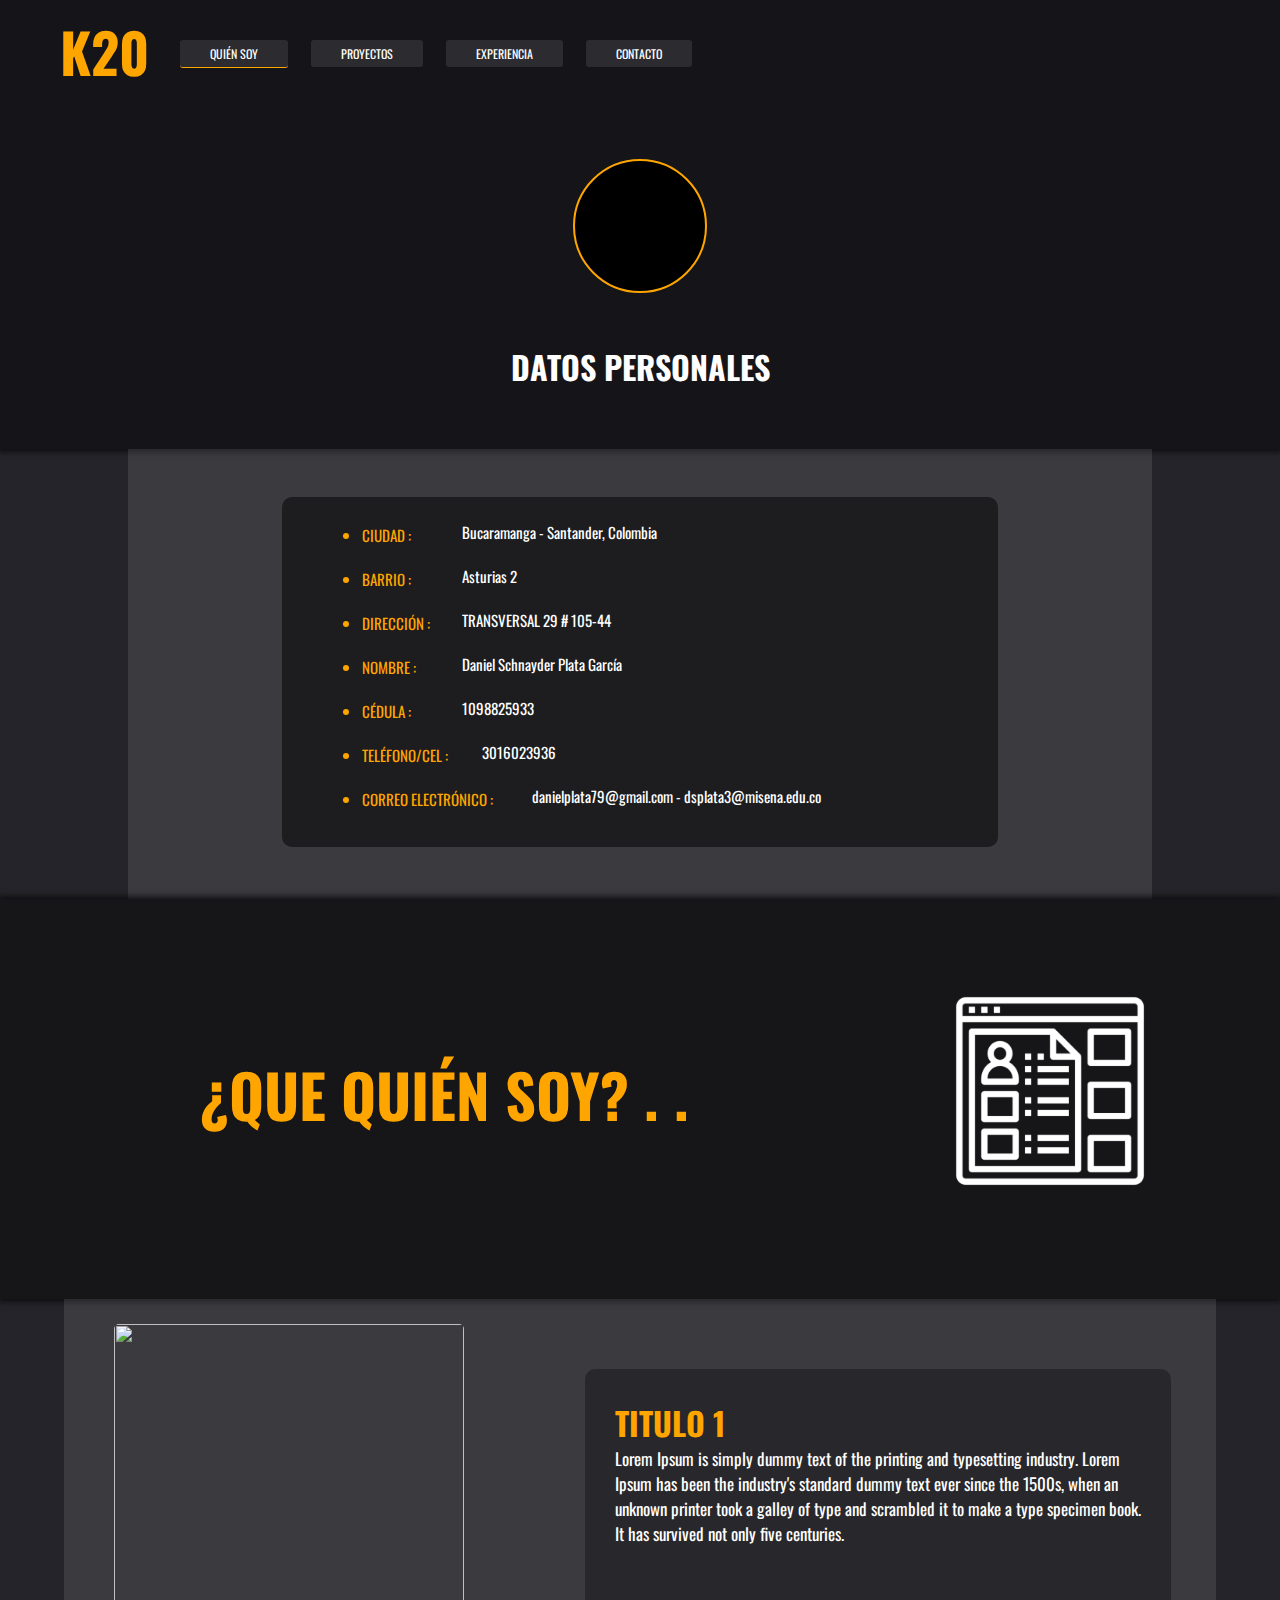
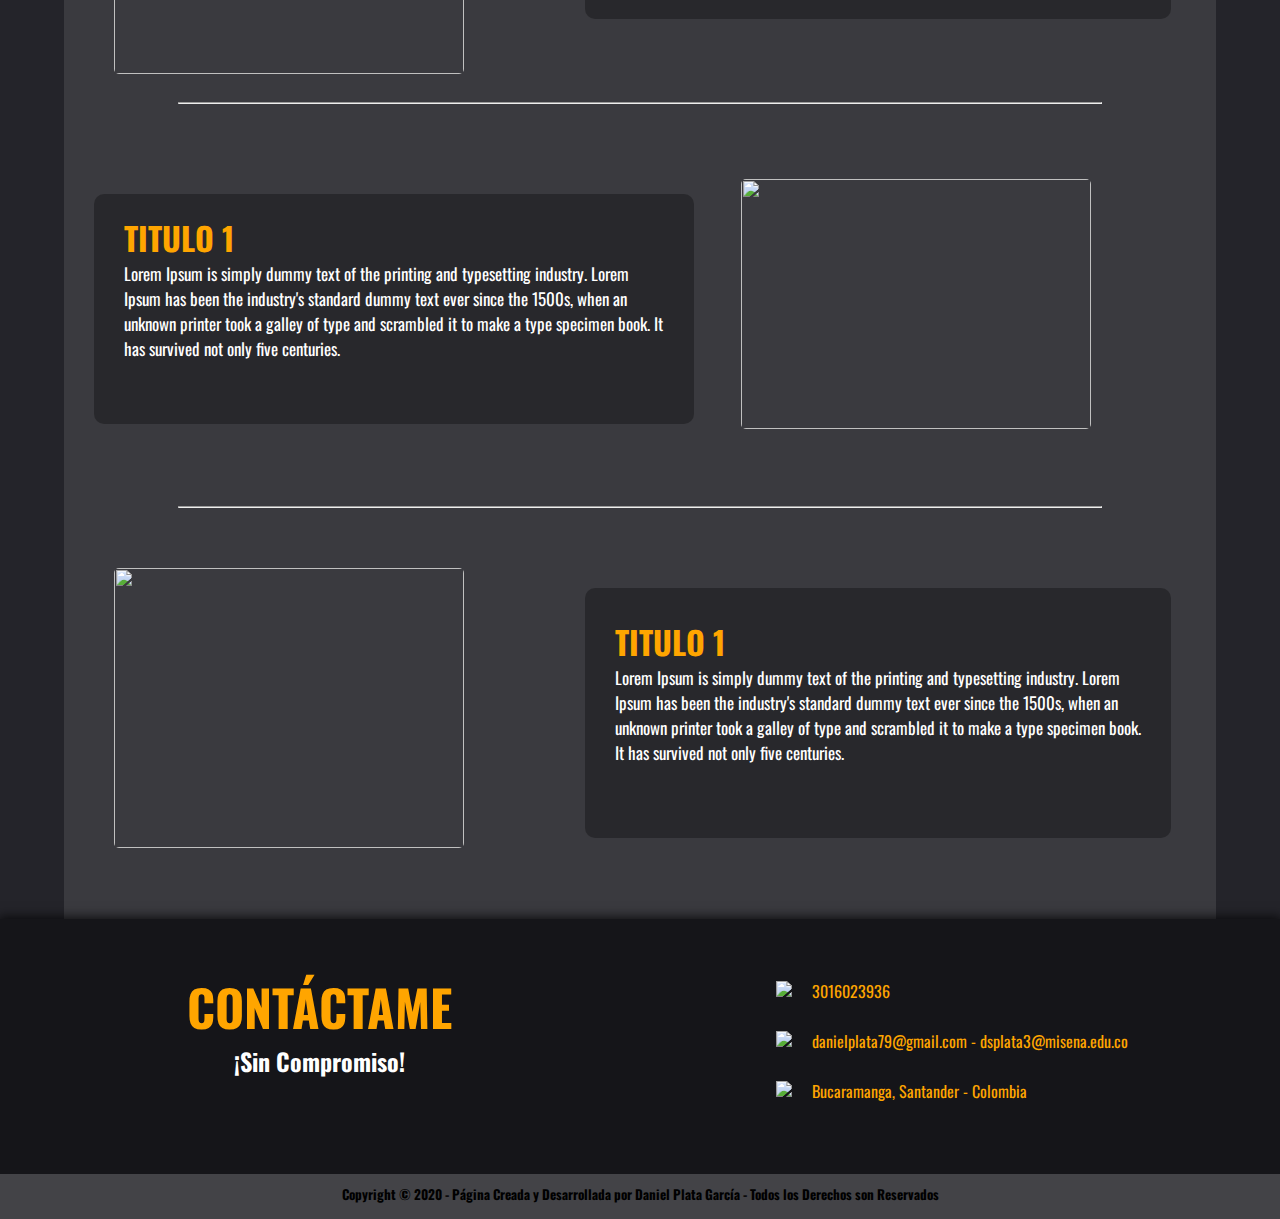
==== pages/about-me.html @ cea0797d "Update 1.3.2" ====
<!DOCTYPE html>
<html>
<head>
	<title>Acerca de mí - K20</title>
	<!-- FONTS -->
	<link href="https://fonts.googleapis.com/css?family=Oswald|Raleway&display=swap" rel="stylesheet">
	<link rel="stylesheet" type="text/css" href="about-me.css">
	<!-- FAV ICON -->
	<link rel="apple-touch-icon" sizes="57x57" href="../fav/apple-icon-57x57.png">
	<link rel="apple-touch-icon" sizes="60x60" href="../fav/apple-icon-60x60.png">
	<link rel="apple-touch-icon" sizes="72x72" href="../fav/apple-icon-72x72.png">
	<link rel="apple-touch-icon" sizes="76x76" href="../fav/apple-icon-76x76.png">
	<link rel="apple-touch-icon" sizes="114x114" href="../fav/apple-icon-114x114.png">
	<link rel="apple-touch-icon" sizes="120x120" href="../fav/apple-icon-120x120.png">
	<link rel="apple-touch-icon" sizes="144x144" href="../fav/apple-icon-144x144.png">
	<link rel="apple-touch-icon" sizes="152x152" href="../fav/apple-icon-152x152.png">
	<link rel="apple-touch-icon" sizes="180x180" href="../fav/apple-icon-180x180.png">
	<link rel="icon" type="image/png" sizes="192x192"  href="../fav/android-icon-192x192.png">
	<link rel="icon" type="image/png" sizes="32x32" href="../fav/favicon-32x32.png">
	<link rel="icon" type="image/png" sizes="96x96" href="../fav/favicon-96x96.png">
	<link rel="icon" type="image/png" sizes="16x16" href="../fav/favicon-16x16.png">
	<link rel="manifest" href="../fav/manifest.json">
	<meta name="msapplication-TileColor" content="#ffffff">
	<meta name="msapplication-TileImage" content="/ms-icon-144x144.png">
	<meta name="theme-color" content="#ffffff">
	<meta name="viewport" content="width=device-width, initial-scale=1.0">
</head>
<body>
		<div id="nav">
			<h1>K20</h1>
			<div id="navLinks">
				<ul>
					<li id="li"><a href="about-me.html">QUIÉN SOY</a></li>
					<li><a href="../index.html">PROYECTOS</a></li>
					<li><a href="experience.html">EXPERIENCIA</a></li>
					<li class="li-contact"><a href="#footer-pc-1">CONTACTO</a></li>
				</ul>
			</div>
		</div>

		<h1 id="title-mobile">K20</h1>

		<nav role="navigation">
	  	
	  	<div id="menuToggle">
		    
		    <input type="checkbox" />
		    
		   
		    <span></span>
		    <span></span>
		    <span></span>
		    
		    <ul id="menu">
		      <a href="pages/about-me.html"><li>QUIÉN SOY</li></a>
		      <hr>
		      <a href="#myProyects"><li>PROYECTOS</li></a>
		      <hr>
		      <a href="pages/experience.html"><li>EXPERIENCIA</li></a>
		      <hr>
		      <a href="#footer-pc-1"><li>CONTACTO</li></a>
		    </ul>
	  </div>
	</nav>


		<!------------------------ CONTENT 1 -------------------------->

		<div id="main-1">
			<div class="main-11">
				
			</div>

			<h1>DATOS PERSONALES</h1>
		</div>

		<!------------------------ CONTENT 2 -------------------------->

		<div id="datos-banner">
			<div id="datos-card">
				<ul>
					<li>CIUDAD : <p>Bucaramanga - Santander, Colombia</p></li>
					<li>BARRIO : <p>Asturias 2</p></li>
					<li>DIRECCIÓN : <p>TRANSVERSAL 29 # 105-44</p></li>
					<li>NOMBRE : <p>Daniel Schnayder Plata García</p></li>
					<li>CÉDULA : <p>1098825933</p></li>
					<li id="li-1">TELÉFONO/CEL : <p>3016023936</p></li>
					<li id="li-2">CORREO ELECTRÓNICO : <p>danielplata79@gmail.com - dsplata3@misena.edu.co</p></li>
				</ul>
			</div>	
		</div>

		<div id="container-banner">
			<h1>¿QUE QUIÉN SOY? . .</h1>
			<img src="../images/icons/about.png">
		</div>

		<div id="container-1">

			<div id="main-2">
				<div class="main-22">
					<div class="main-22-1">
						<img src="../images/concept10.jpg">
					</div>	
					
					<div class="main-22-2">
						<div class="main-22-21">
							<h1>TITULO 1</h1>
							<p>Lorem Ipsum is simply dummy text of the printing and typesetting industry. Lorem Ipsum has been the industry's standard dummy text ever since the 1500s, when an unknown printer took a galley of type and scrambled it to make a type specimen book. It has survived not only five centuries.</p>
						</div>
					</div>
				</div>

				<hr id="hr-main">

				<div class="main-22" id="main-32">
					<div id="main-22-12">
						<div class="main-22-22">
							<h1>TITULO 1</h1>
							<p>Lorem Ipsum is simply dummy text of the printing and typesetting industry. Lorem Ipsum has been the industry's standard dummy text ever since the 1500s, when an unknown printer took a galley of type and scrambled it to make a type specimen book. It has survived not only five centuries.</p>
						</div>
					</div>

					<div class="main-22-1" id="main-22-11">
						<img src="../images/concept3.jpg">
					</div>	
				</div>

				<hr id="hr-main">

				<div class="main-22" id="main-33">
					<div class="main-22-1" id="main-22-3">
						<img src="../images/concept13.jpg">
					</div>	
					
					<div class="main-22-2">
						<div class="main-22-21" id="main-22-31">
							<h1>TITULO 1</h1>
							<p>Lorem Ipsum is simply dummy text of the printing and typesetting industry. Lorem Ipsum has been the industry's standard dummy text ever since the 1500s, when an unknown printer took a galley of type and scrambled it to make a type specimen book. It has survived not only five centuries.</p>
						</div>
					</div>
				</div>

			</div>
		</div>

		<!------------------------ FOOTER -------------------------->

		<footer>
		<div id="footer-pc-1">
			<div class="footer-11" id="footer-fix-1">
				<h1>CONTÁCTAME</h1>
				<h2>¡Sin Compromiso!</h2>
			</div>

			<hr id="hr-footer">

			<div class="footer-11" id="footer-fix-2">
				<div class="footer-contact">
					<img src="../images/icons/call.png">
					<p>3016023936</p>
				</div>

				<div class="footer-contact">
					<img src="../images/icons/addres.png">
					<p>danielplata79@gmail.com - dsplata3@misena.edu.co</p>
				</div>

				<div class="footer-contact">
					<img src="../images/icons/gps.png">
					<p>Bucaramanga, Santander - Colombia</p>
				</div>
			</div>
		</div>

		<div id="footer-pc-2">
			<h5>Copyright © 2020 - Página Creada y Desarrollada por Daniel Plata García - Todos los Derechos son Reservados</h5>
		</div>
	</footer>
</body>
</html>
---- pages/about-me.css ----
/*-----FONTS------*/
/*
font-family: 'Raleway', sans-serif;
font-family: 'Oswald', sans-serif;

background: -webkit-linear-gradient(110deg, #1a2639 40%, rgba(0, 0, 0, 0) 30%), -webkit-radial-gradient(farthest-corner at 0% 0%, #1a2639 70%, #1a2639 70%);
background: -o-linear-gradient(110deg, #1a2639 40%, rgba(0, 0, 0, 0) 30%), -o-radial-gradient(farthest-corner at 0% 0%, #7a00cc 70%, #1a2639 70%);
background: -moz-linear-gradient(110deg, #a60af3 40%, rgba(0, 0, 0, 0) 30%), -moz-radial-gradient(farthest-corner at 0% 0%, #7a00cc 70%, #1a2639 70%);
background: linear-gradient(110deg, #1a2639 40%, rgba(0, 0, 0, 0) 30%), radial-gradient(farthest-corner at 0% 0%, #3e4a61 70%, #1a2639 70%);

*/
* {
	margin: 0px;
	padding: 0px;
	font-family: 'Oswald', sans-serif;
}

body {
	background: #24242a;
}

/*----------------------------NAV BAR------------------------------*/

#nav {
	background: ;
	width: 100%;
	height: 15%;
	box-sizing: border-box;
	padding: 10px;
	display: flex;
	padding-top: 10px;
}

	#nav h1 {
		color: orange;
		float: left;
		width: 100px;
		height: 100%;
		background: ;
		margin-left: 50px;
		font-size: 55px;
		transition: 0.6s;
		cursor: pointer;
	}

		#nav h1:hover {
			color: white;
		}

	#navLinks {
		background: ;
		float: right;
		width: 900px;
		height: 100%;
		font-size: 12px;
		padding-top: 35px;
	}

	#nav li {
		display: inline-block;
	}

	#nav a {
		text-decoration-style: none;
		text-decoration: none;
		color: white;
		margin-left: 20px;
		transition: 0.6s;
		border: 0px solid orange;
		border-radius: 3px;
		padding: 5px;
		padding-left: 30px;
		padding-right: 30px;
		background: rgba(255, 255, 255, 0.1);
	}

		#nav a:hover {
			color: orange;
			background: rgba(0, 0, 0, 0.5);
		}

	#li a { 
		border-bottom: 1px solid orange;
	}

/* -----------------------------------   MAIN CONTENT 1 ------------------------------------*/

#main-1 {
	height: 450px;
	width: 100%;
	box-sizing: border-box;
	padding: 10px;
	background: rgba(0, 0, 0, 0.4);
	margin-top: -103px;
	-webkit-box-shadow: 0px 0px 7px 2px rgba(0,0,0,0.75);
	-moz-box-shadow: 0px 0px 7px 2px rgba(0,0,0,0.75);
	box-shadow: 0px 0px 7px 2px rgba(0,0,0,0.75);
}

	.main-11 {
		width: 130px;
		height: 130px;
		margin: auto;
		margin-top: 150px;
		background: url(../images/profile3.jpg);
		background-color: black;
		background-repeat: no-repeat;
		background-position: center;
		border: 2px solid orange;
		border-radius: 100px;
	}

#main-1 h1 {
	color: white;
	text-align: center;
	margin-top: 50px;
}

/* -----------------------------------   MAIN CONTENT 2 ------------------------------------*/	

/*DATOS*/

	#datos-banner {
		background: rgba(255, 255, 255, 0.1);
		width: 80%;
		height: 450px;
		margin: auto;
		box-sizing: border-box;
		padding-top: 48px;
	}

		#datos-card {
			background: rgba(0, 0, 0, 0.5);
			height: 350px;
			margin: auto;
			border-radius: 10px;
			box-sizing: border-box;
			padding: 30px;
			padding-top: 2px;
		}
			#datos-card li {
				color: orange;
				margin-top: 22px;
				margin-left: 50px;
				font-size: 17px;
			}

			#datos-card p {
				color: white;
				padding-left: 100px;
				margin-top: -25px;
			}

				#li-2 p {
					margin-left: 70px;
				}

				#li-1 p {
					margin-left: 20px;
				}

/*CONTAINER*/

#container-banner {
		background: #161619;
		width: 100%;
		height: 400px;
		box-sizing: border-box;
		padding-top: 130px;
		padding-left: 70px;
		display: flex;
		-webkit-box-shadow: 0px 0px 7px 2px rgba(0,0,0,0.75);
		-moz-box-shadow: 0px 0px 7px 2px rgba(0,0,0,0.75);
		box-shadow: 0px 0px 7px 2px rgba(0,0,0,0.75);
		}

			#container-banner h1 {
				color: orange;
				text-align: left;
				font-size: 60px;
				display: block;
				margin: auto;
				margin-top: 20px;
			}

			#container-banner img {
				display: block;
				height: 200px;
				margin: auto;
				margin-top: -38px;
			}

#container-1 {
	background: ;
	height: 1220px;
	width: 100%;
}

	/*MAIN-1*/

	#main-2 {
		background: rgba(255, 255, 255, 0.1);
		width: 80%;
		height: 1220px;
		margin: auto;
	}

	.main-22 {
		background: ;
		height: 33%;
		width: 100%;
		box-sizing: border-box;
		display: flex;
	}

		.main-22-1 {
			height: 100%;
			width: 40%;
			background: ;
		}
			.main-22-1 img {
				height: 350px;
				width: 350px;
				border-radius: 5px;
				margin: auto;
				display: block;
				margin-top: 25px;
			}

		.main-22-2 {
			height: 100%;
			width: 60%;
			background: ;
			box-sizing: border-box;
			padding: 20px;
		}
			.main-22-21 {
				background: rgba(0, 0, 0, 0.3);
				width: 100%;
				height: 60%;
				box-sizing: border-box;
				padding: 15px;
				margin-left: -30px;
				margin-top: 50px;
				border-radius: 10px;
			}

		.main-22 h1 {
			color: orange;
		}

		.main-22 p {
			font-size: 20px;
			color: white;
		}

		/*MAIN-2*/

		#main-22-11 {
			background: ;
			width: 40%;
		}
			#main-22-11 img {
				height: 250px;
				width: 350px;
				margin-top: 75px;
			}

		#main-22-12 {
			background: ;
			width: 60%;
			padding: 20px;
		}
			.main-22-22 {
				background: rgba(0, 0, 0, 0.3);
				width: 100%;
				height: 60%;
				box-sizing: border-box;
				padding: 15px;
				margin-top: 70px;
				margin-left: 20px;
				border-radius: 10px;
			}

		/*MAIN-3*/

		#main-22-3 img {
			height: 280px;
			margin-top: 60px;
		}

		#main-22-31 {
			margin-top: 70px;
		}

	#container-1 hr {
		width: 80%;
		margin: auto;
		color: rgba(0, 0, 0, 0.5);
	}

/* --------------------------------------- FOOTER ------------------------------------*/	


footer {
	background: rgba(0, 0, 0, 0.4);
	width: 100%;
	height: 300px;
	-webkit-box-shadow: 0px 0px 11px 2px rgba(0,0,0,0.75);
	-moz-box-shadow: 0px 0px 11px 2px rgba(0,0,0,0.75);
	box-shadow: 0px 0px 11px 2px rgba(0,0,0,0.75);
	
}

	#footer-pc-1 {
		background: ;
		width: 100%;
		height: 85%;
		display: flex;
	}

		.footer-11 {
			background: ;
			height: 100%;
			width: 50%;
			flex: 1;
			box-sizing: border-box;
			padding-top: 50px;
			text-align: center;
		}

			.footer-11 h1 {
				color: orange;
				font-size: 50px;
			}

			.footer-11 h2 {
				color: white;
				font-style: ;
			}

		.footer-11:nth-child(2) {
			background: ;
		}
			.footer-contact {
				background: ;
				width: 370px;
				height: 40px;
				display: flex;
				color: orange;
				padding-top: 10px;
				margin: auto;
			}
				.footer-contact img {
					margin-right: 20px;
					padding-top: 2px;
					height: 22px;
				}

	#footer-pc-2 {
		background: rgba(255, 255, 255, 0.2);
		width: 100%;
		height: 15%;
		text-align: center;
		box-sizing: border-box;
		padding: 10px;
	}

	#hr-footer {
		visibility: hidden;
	}

/*--------------------------------------------HIDDE NAV-MOBILE---------------------------------------*/

@media only screen and (min-width: 741px) {	
	#title-mobile {
		display: none;
	}	

	nav {
		display: none;
	}
}
/*-------------------------------MEDIA QUERY ONE PRE-4K--------------------------------*/

@media only screen and (max-width: 1920px) {

	#datos-card {
		width: 60%;
		background: ;
	}

	.main-22-21 {
		margin-left: -100px;
	}

	.main-22-22 {
		margin-left: 100px;
	}

}

@media only screen and (max-width: 1790px) {

	.main-22-21 {
		width: 90%;
		margin-left: -20px;
	}

	.main-22-22 {
		width: 90%;
		margin-right: 20px;
	}
}

@media only screen and (max-width: 1450px) {

	.main-22-21 {
		width: 90%;
		margin-left: -10px;
		padding: 30px;
	}
		.main-22-21 p {
			font-size: 17px;
		}

	.main-22-22 {
		width: 90%;
		margin-left: 70px;
		padding: 30px;
	}
		.main-22-22 p {
			font-size: 17px;
		}
}

@media only screen and (max-width: 1350px) {

	.main-22-22 {
		width: 90%;
		margin-left: 40px;
		padding: 30px;
		padding-top: 20px;
	}
		.main-22-22 p {
			font-size: 17px;
		}

		#main-22-11 img {
			margin-left: -10px;
		}
}

@media only screen and (max-width: 1280px) {

	#datos-card {
		width: 70%;
		background: ;
	}

		#datos-card li {
			font-size: 15px;
			margin-top: 25px;
		}

	#main-2 {
		width: 90%;
	}

	.main-22-21 {
		margin-left: 40px;
		height: 250px;
	}

	.main-22-1 img {
		margin-left: 50px;
	}

	.main-22-22 {
		height: 230px;
		margin-left: 10px;
	}	

		#main-22-11 img {
			margin-left: -30px;
		}	

	#main-22-31 {
		margin-top: 60px;
	}

}

@media only screen and (max-width: 1020px) {

	#datos-card {
		width: 85%;
		background: ;
	}

		#datos-card li {
			font-size: 15px;
			margin-top: 25px;
			margin-left: 20px;
		}

		#li-2 p {
					margin-left: 40px;
				}

	#container-banner {
		display: block;
		padding-left: 0px;
	}

		#container-banner h1 {
			margin-top: -100px;
			text-align: center;
		}

		#container-banner img {
			margin-top: 50px;
		}

}

/*TABLET MODE*/
@media only screen and (max-width: 996px) {

	/*#main-33 {
		display: none;
	}

	#main-32 {
		display: none;
	}*/

	#hr-main {
		display: none;
	}

	#container-1 {
		background: ;
		height: 1800px;
	}

	#main-2 {
		background: ;
		height: 100%;
	}

	.main-22 {
		display: block;
		background: ;
		height: 33%;
		padding-top: 10px;
	}

	.main-22-1 {
		height: 60%;
		width: 100%;
	}	

	.main-22-2 {
		height: 40%;
		width: 100%;
		background: ;
	}
		.main-22-2 p {
			font-size: 20px;
		}

		.main-22-22 p {
			font-size: 22px;
		}

		.main-22-1 img {
			margin-top: 0px;
			margin-bottom: 0px;
			margin: auto;
		}

	.main-22-21 {
		margin-top: 0px;
		height: 100%;
		padding-top: 10px;
	}

	#main-32 {
		display: block;
		margin: auto;
		padding: 20px;
		box-sizing: border-box;
		background: ;
	}

	#main-22-11 {
		margin: auto;
		margin-left: 0px;
		height: 50%;
		width: 100%;
	}
		#main-22-11 img {
			margin: auto;
			margin-top: -550px;
		}

	#main-22-12 {
		margin: auto;
		height: 50%;
		width: 100%;
		margin-top: 250px;
		background: ;
		margin-left: -20px;
	}
		.main-22-22 {
			margin: auto;
			margin-top: 30px;
		}

	.main-22-22 {
		width: 100%;
	}

	#main-22-31 {
		margin-top: 0px;
	}

	#main-22-3 img {
		margin-top: 0px;
		height: 300px;
		width: 400px;
	}

	.main-22-1 img {
		margin-top: 20px;
	}

}

@media only screen and (max-width: 796px) {

	.main-22-2 {
		height: 43%;
		margin-left: -10px;
	}

	.main-22-2 p {
			font-size: 19px;
		}

		.main-22-22 p {
			font-size: 20px;
		}

	#main-22-31 {
		margin-top: -30px;
	}
}

@media only screen and (max-width: 648px) {

	.main-22-2 {
		height: 43%;
	}

	.main-22-2 p {
			font-size: 17px;
		}

		.main-22-22 p {
			font-size: 20px;
		}

	#main-22-31 {
		margin-top: -30px;
	}
}

@media only screen and (max-width: 648px) {

	.main-22-2 {
		height: 43%;
	}

	.main-22-2 p {
			font-size: 17px;
		}

		.main-22-22 p {
			font-size: 18px;
		}

	#main-22-31 {
		margin-top: -30px;
	}
}

@media only screen and (max-width: 600px) {

	.main-22-2 {
		height: 43%;
	}

	.main-22-2 p {
			font-size: 16px;
		}

		.main-22-22 p {
			font-size: 17px;
		}

	#main-22-31 {
		margin-top: -30px;
	}
}

@media only screen and (max-width: 570px) {

	#container-banner h1 {
		font-size: 40px;
	}

	#container-banner img {
		height: 160px;
		margin-top: 80px;
	}

	.main-22-2 {
		height: 43%;
	}

	.main-22-2 p {
			font-size: 15px;
		}

		.main-22-22 p {
			font-size: 16px;
		}

	#main-22-31 {
		margin-top: -30px;
	}

	#footer-pc-2 h5 {
		font-size: 11px;
	}
}

@media only screen and (max-width: 418px) {

	#datos-card {
		padding-top: 10px;
	}

	#datos-card li {
		font-size: 14px;
	}

	.main-22-2 p {
			font-size: 14px;
		}

		.main-22-22 p {
			font-size: 15px;
		}

	#main-22-3 img {
		height: 300px;
		width: 90%;
	}

}	

/*-----------------------------------------------------------*/


@media only screen and (max-width: 390px) {

	#datos-card {
		padding-top: 10px;
	}

	#datos-card li {
		font-size: 13px;
	}

		#datos-card p {
			margin-left: -10px;
			padding-top: 4px;
		}

		#li-2 p {
			margin-left: 30px;
		}

	.main-22-2 p {
			font-size: 13px;
		}

		.main-22-22 p {
			font-size: 14px;
		}

	.main-22-2 {
		margin-left: -21px;
	}
}

@media only screen and (max-width: 380px) {

	#datos-card {
		padding-top: 15px;
	}

	#datos-card li {
		font-size: 13px;
	}

	#datos-card {
		height: 360px;
		margin-top: -10px;

	}

	#main-22-11 img {
		width: 95%;
	}

	.main-22-1 img {
		width: 90%;

	}

	.footer-contact {
		background: ;
		width: 100%;
	}

	.footer-contact p {
		font-size: 13px;
	}

}

@media only screen and (max-width: 370px) {

	#datos-card {
		padding-top: 3px;
		height: 390px;
	}

	#li-2 p {
		font-size: 12px;
	}

	#datos-card {
		padding-left: 15px;
	}

}

@media only screen and (max-width: 340px) {

	.main-22-22 p {
		font-size: 13px;
	}

	.main-22-21 p {
		font-size: 12px;
	}
}



@media only screen and (max-width: 500px) {

	#main-2 {
		width: 100%;
	}
}

@media only screen and (max-width: 470px) {

	#footer-pc-2 h5 {
		font-size: 9px;
	}
}


/*FOOTER TABLET*/
	
@media only screen and (max-width: 899px) {

footer {
	height: 600px;
}

#footer-pc-1 {
	display: block;
	background: ;
	height: 93%;
}

#footer-pc-2 {
	height: 7%;
}

.footer-11 {
	background: ;
	width: 100%;
}

.footer-contact {
	background: ;
	text-align: center;
	display: block;
	height: 60px;
}

	.footer-contact img {
		margin-bottom: 5px;
		margin-right: 0px;
	}

	#footer-fix-1 {
		height: 40%;
		background: ;
	}

	#footer-fix-2 {
		height: 60%;
		background: ;
	}

#hr-footer {
	visibility: visible;
	width: 50%;
	margin: auto;
}

}
}

@media only screen and (max-width: 796px) {

	#datos-banner {
		width: 90%;
	}

	#datos-card {
		background: ;
		width: 90%;
	}
		#datos-card li {
			margin-left: 35px;
		}
}

@media only screen and (max-width: 650px) {

	#datos-banner {
		width: 100%;
	}

	#datos-card {
		background: ;
		width: 90%;
	}

	#datos-card li {
		margin-left: 10px;
	}
}

/*-------------------------------MEDIA QUERY TWO 4K--------------------------------*/

@media only screen and (min-width: 1921px) {

	#datos-card {
		max-width: 40%;
		background: ;
	}

	.main-22-21 {
		margin-left: 0px;
		max-width: 80%;
	}

	.main-22-22 {
		margin-left: 200px;
		max-width: 80%;
	}
}


/*--------------------------------------------RESPONSIVE SIZE 1 (TABLET)---------------------------------------*/

@media only screen and (max-width: 899px) {

	#nav {
		background: ;
	}
		#nav h1 {
			background: ;
			margin: auto;
			margin-right: 0px;
		}

	#navLinks {
		height: 45px;
		width: 600px;
		margin: auto;
		margin-left: 0px;
	}
		#navLinks a {
			background: rgba(0, 0, 0, 0.5);
		}
			#navLinks a:hover {
				background: rgba(0, 0, 0, 0.8);
			}

/*--------------------------------------------RESPONSIVE SIZE 1 (TABLET 2)---------------------------------------*/

@media only screen and (max-width: 740px) {	

#nav {
	visibility: hidden;
}

nav {
	display: contents;
	width: 100%;
}

#menuToggle
{
	position: absolute;
	width: 50%;
	height: 40%;
	box-sizing: border-box;
  display: block;
  top: 27px;
  left: 50px;
  background: ;
  z-index: 0;
  -webkit-user-select: none
  user-select: none;
}

#menuToggle a
{
  text-decoration: none;
  color: orange;
  text-align: center;
  transition: color 0.3s ease;
}

#menuToggle a:hover
{
  color: white;
}


#menuToggle input
{
  width: 60px;
  height: 32px;
  position: absolute;
  top: 0px;
  margin-left: -12px;

  cursor: pointer;
  
  opacity: 0; /* hide this */
  z-index: 2; /* and place it over the hamburger */
  
  -webkit-touch-callout: none;
}

/*
 * Just a quick hamburger
 */
#menuToggle span
{
  display: block;
  width: 33px;
  height: 4px;
  margin-bottom: 5px;
  position: relative;
  
  background: orange;
  border-radius: 3px;
  
  z-index: 1;
  
  transform-origin: 4px 0px;
  
  transition: transform 0.5s cubic-bezier(0.77,0.2,0.05,1.0),
              background 0.5s cubic-bezier(0.77,0.2,0.05,1.0),
              opacity 0.55s ease;
}

#menuToggle span:first-child
{
  transform-origin: 0% 0%;
}

#menuToggle span:nth-last-child(2)
{
  transform-origin: 0% 100%;
}

/* 
 * Transform all the slices of hamburger
 * into a crossmark.
 */
#menuToggle input:checked ~ span
{
  opacity: 1;
  transform: rotate(45deg) translate(-2px, -1px);
  background: orange;
}

/*
 * But let's hide the middle one.
 */
#menuToggle input:checked ~ span:nth-last-child(3)
{
  opacity: 0;
  transform: rotate(0deg) scale(0.2, 0.2);
}

/*
 * Ohyeah and the last one should go the other direction
 */
#menuToggle input:checked ~ span:nth-last-child(2)
{
  transform: rotate(-45deg) translate(0, -1px);
}

/*
 * Make this absolute positioned
 * at the top left of the screen
 */
#menu
{
  position: relative;
  width: 100%;
  height: 521px;
  margin: -100px 0 0 -80px;
  padding: 50px;
  padding-top: 125px;
  
  background: rgba(0, 0, 0, 0.9);
  list-style-type: none;
  -webkit-font-smoothing: antialiased;
  /* to stop flickering of text in safari */
  
  transform-origin: 0% 0%;
  transform: translate(-100%, 0);
  
  transition: transform 0.5s cubic-bezier(0.77,0.2,0.05,1.0);

  -webkit-box-shadow: 0px 0px 11px 2px rgba(0,0,0,0.75);
	-moz-box-shadow: 0px 0px 11px 2px rgba(0,0,0,0.75);
	box-shadow: 0px 0px 11px 2px rgba(0,0,0,0.75);
}

#menu li
{
  padding: 20px;
  font-size: 22px;
  margin: auto;
  margin-left: 30px;
}

#menu hr {
	margin-left: 30px;
}

/*
 * And let's slide it in from the left
 */
#menuToggle input:checked ~ ul
{
  transform: none;
}


.menu-mobile {
	width: 100%;
	height: 50px;
	display: flex;
	}

#title-mobile {
	float: right;
	margin-right: 50px;
	color: orange;
	font-size: 40px;
	margin-top: -90px;
}

}
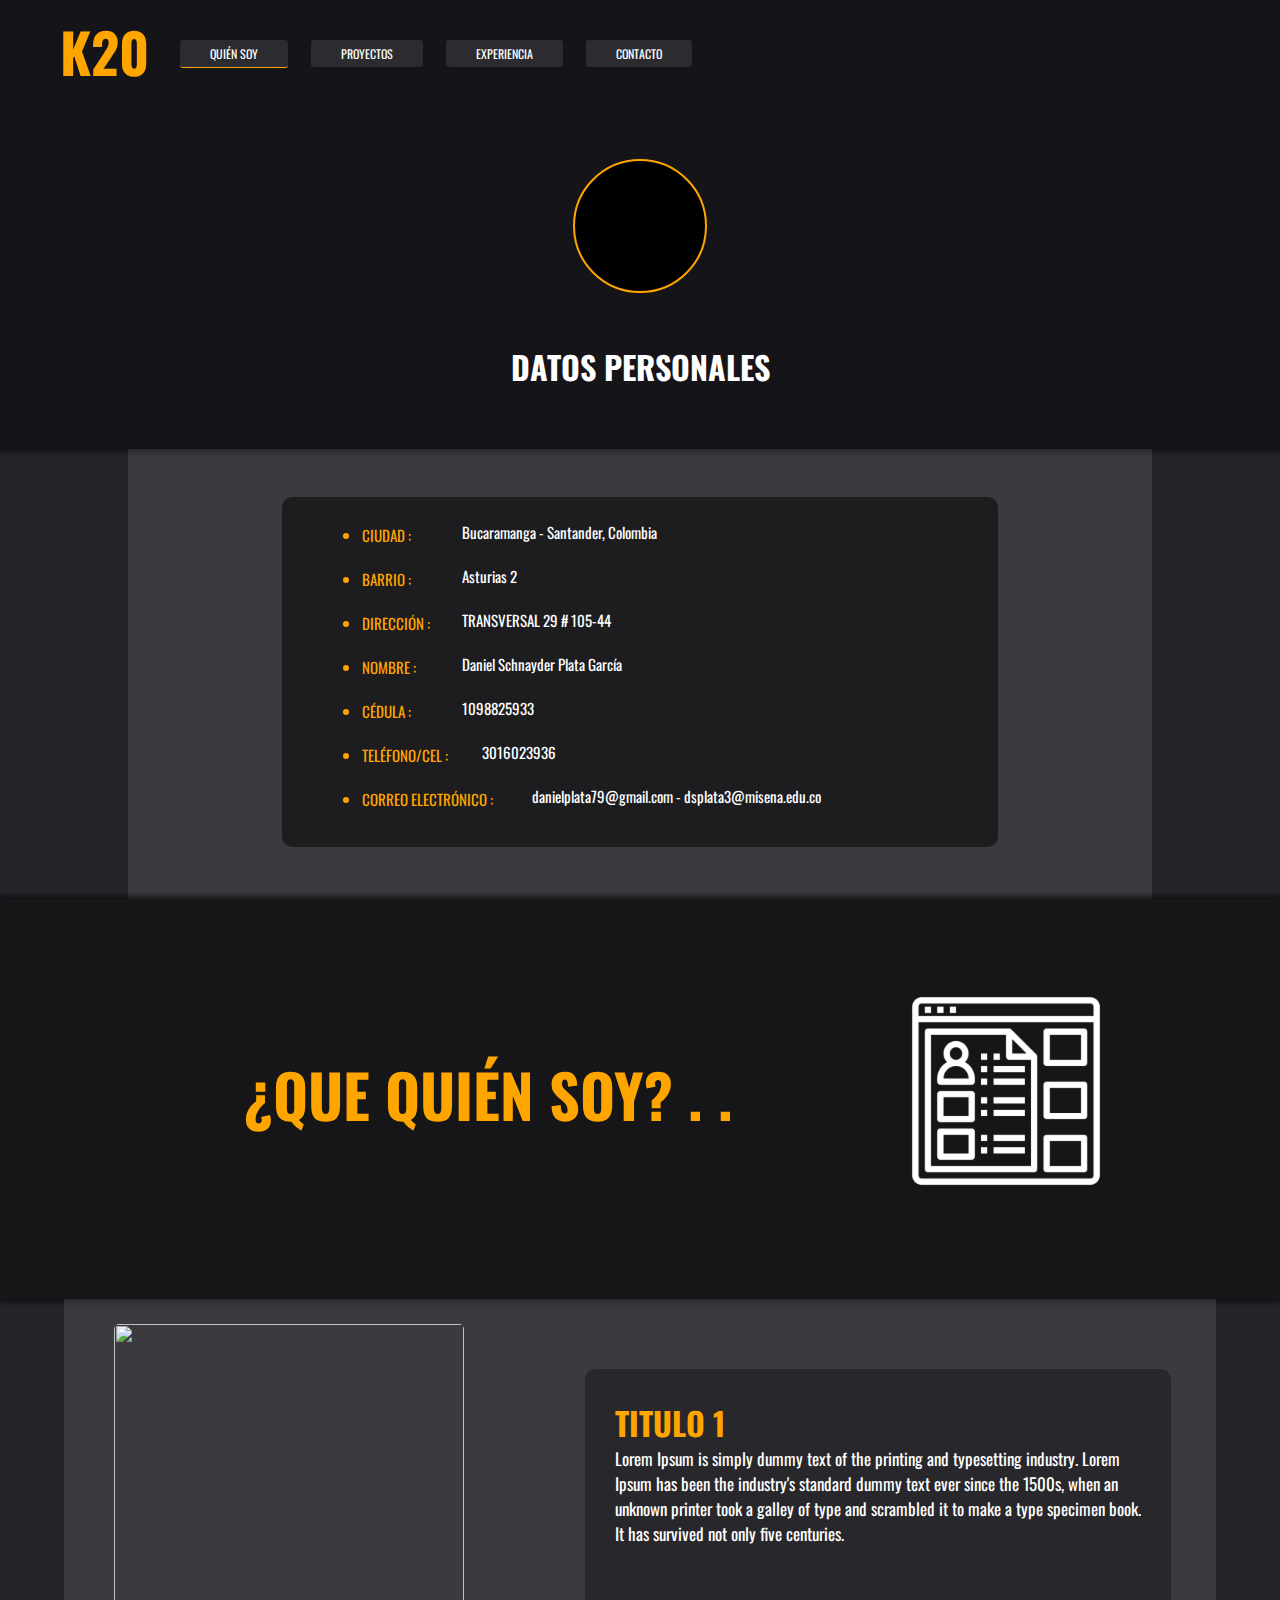
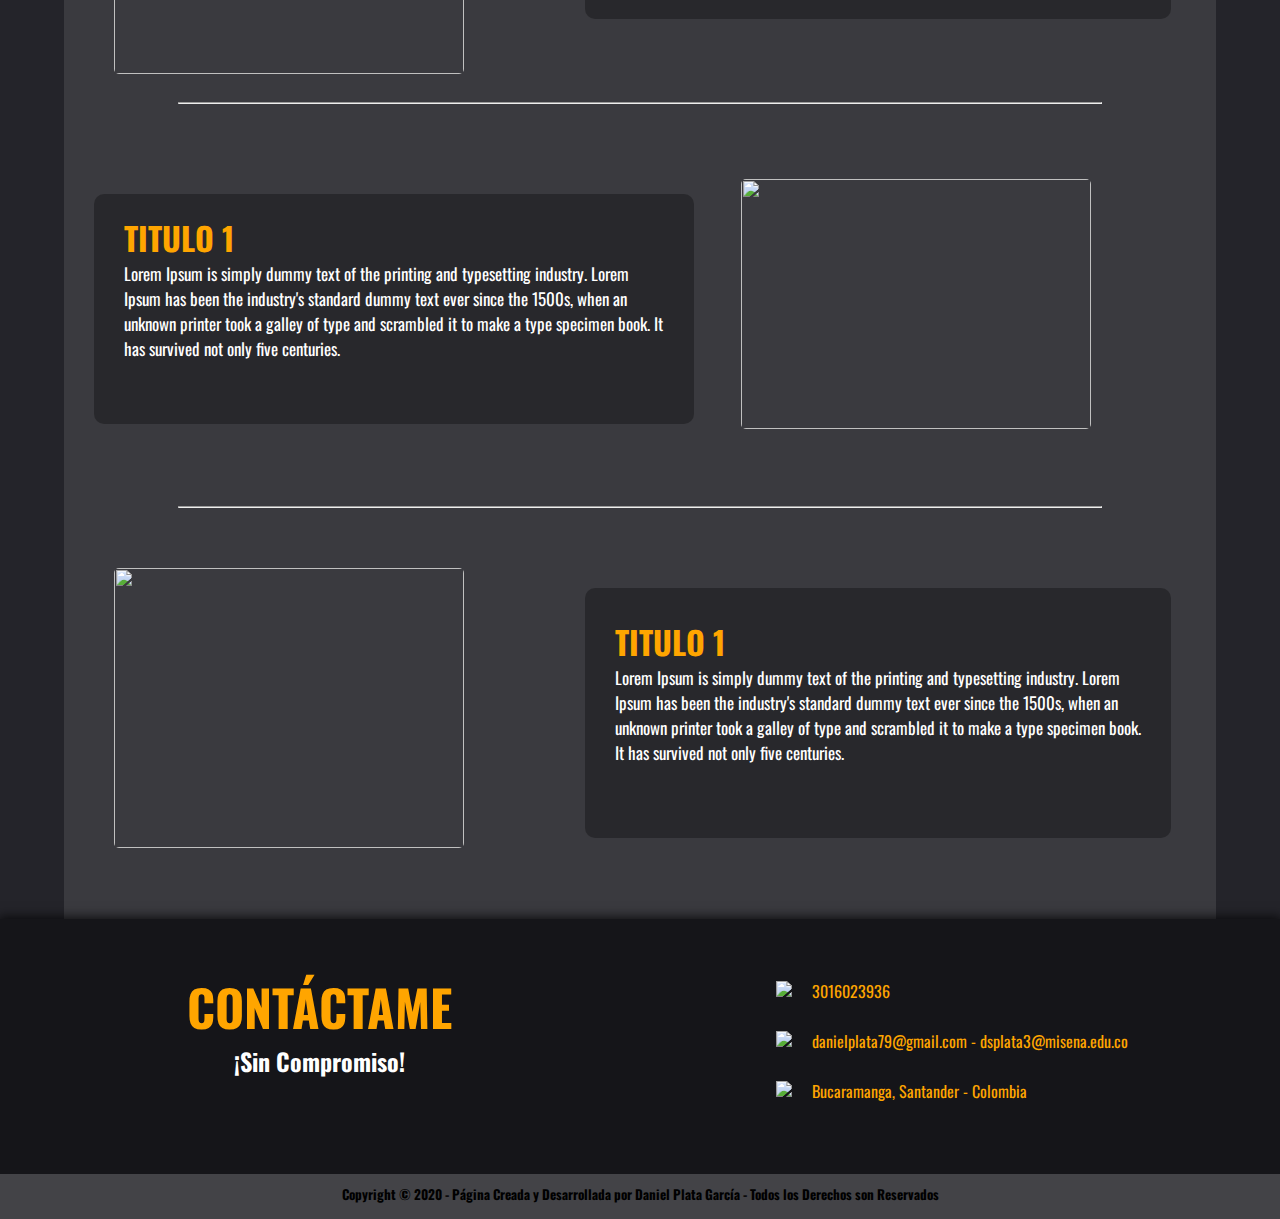
==== commit df5fd010: "Update 1.3.1.10" ====
--- a/pages/about-me.html
+++ b/pages/about-me.html
@@ -22,7 +22,7 @@
 	<link rel="manifest" href="../fav/manifest.json">
 	<meta name="msapplication-TileColor" content="#ffffff">
 	<meta name="msapplication-TileImage" content="/ms-icon-144x144.png">
-	<meta name="theme-color" content="#ffffff">
+	<meta name="theme-color" content="#24242a">
 	<meta name="viewport" content="width=device-width, initial-scale=1.0">
 </head>
 <body>
@@ -52,11 +52,11 @@
 		    <span></span>
 		    
 		    <ul id="menu">
-		      <a href="pages/about-me.html"><li>QUIÉN SOY</li></a>
+		      <a href="about-me.html"><li>QUIÉN SOY</li></a>
 		      <hr>
-		      <a href="#myProyects"><li>PROYECTOS</li></a>
+		      <a href="../index.html"><li>PROYECTOS</li></a>
 		      <hr>
-		      <a href="pages/experience.html"><li>EXPERIENCIA</li></a>
+		      <a href="experience.html"><li>EXPERIENCIA</li></a>
 		      <hr>
 		      <a href="#footer-pc-1"><li>CONTACTO</li></a>
 		    </ul>
--- a/pages/about-me.css
+++ b/pages/about-me.css
@@ -181,6 +181,8 @@
 				display: block;
 				margin: auto;
 				margin-top: 20px;
+				margin-right: 0px;
+				background: /*red*/;
 			}
 
 			#container-banner img {
@@ -188,6 +190,7 @@
 				height: 200px;
 				margin: auto;
 				margin-top: -38px;
+				background: /*blue*/;
 			}
 
 #container-1 {
@@ -240,10 +243,11 @@
 				height: 60%;
 				box-sizing: border-box;
 				padding: 15px;
-				margin-left: -30px;
+	
 				margin-top: 50px;
 				border-radius: 10px;
 			}
+
 
 		.main-22 h1 {
 			color: orange;
@@ -278,7 +282,7 @@
 				box-sizing: border-box;
 				padding: 15px;
 				margin-top: 70px;
-				margin-left: 20px;
+				margin-left: 500px;
 				border-radius: 10px;
 			}
 
@@ -747,7 +751,7 @@
 	}
 }
 
-@media only screen and (max-width: 418px) {
+@media only screen and (max-width: 430px) {
 
 	#datos-card {
 		padding-top: 10px;
@@ -769,6 +773,12 @@
 		height: 300px;
 		width: 90%;
 	}
+
+	.main-22-2 {
+		margin-left: -23px;
+	}
+
+	
 
 }	
 
@@ -1147,7 +1157,7 @@
 {
   position: relative;
   width: 100%;
-  height: 521px;
+  height: 700px;
   margin: -100px 0 0 -80px;
   padding: 50px;
   padding-top: 125px;
@@ -1199,8 +1209,92 @@
 	margin-right: 50px;
 	color: orange;
 	font-size: 40px;
-	margin-top: -90px;
-}
-
-}
-
+	margin-top: -93px;
+}
+
+}
+
+@media only screen and (max-width: 996px) {
+
+	.main-22-2 {
+		background: ;
+		margin-left: 0px;
+	}
+
+		.main-22-21 {
+			background: ;
+			margin: auto;
+		}
+
+		.main-22-1 img {
+			margin-top: 10px;
+		}
+
+	#main-32 {
+		background: #24242a;
+		margin-top: 30px;
+	}
+
+	#main-33 {
+		margin-top: 20px;
+		background: ;
+		height: 561px;
+	}
+}
+
+@media only screen and (max-width: 550px) and (min-width: 438px) {
+
+	#datos-card {
+		background: ;
+	}
+		#li-2 p {
+			background: ;
+			width: 150px;
+			text-align: center;
+			margin-left: 50%;
+			padding-left: 0px;
+		}
+}
+
+@media only screen and (max-width: 433px) and (min-width: 346px) {
+
+	#datos-card {
+		background: ;
+		padding-top: 1px;
+		height: 380px;
+	}
+		#datos-card li {
+			margin-left: 20px;
+			margin-top: 26px;
+		}
+}
+
+@media only screen and (max-width: 433px) and (min-width: 406px) {
+
+	#datos-card {
+		padding-top: 15px;
+	}
+
+}
+
+@media only screen and (max-width: 345px) {
+
+	#datos-card li {
+		margin-left: 15px;
+		background: ;
+	}
+}
+
+@media only screen and (max-width: 323px) {
+
+	#datos-card li {
+		margin-top: 22px;
+	}
+}
+
+@media only screen and (max-width: 310px) {
+
+	#datos-card {
+		overflow: auto;
+	}
+}
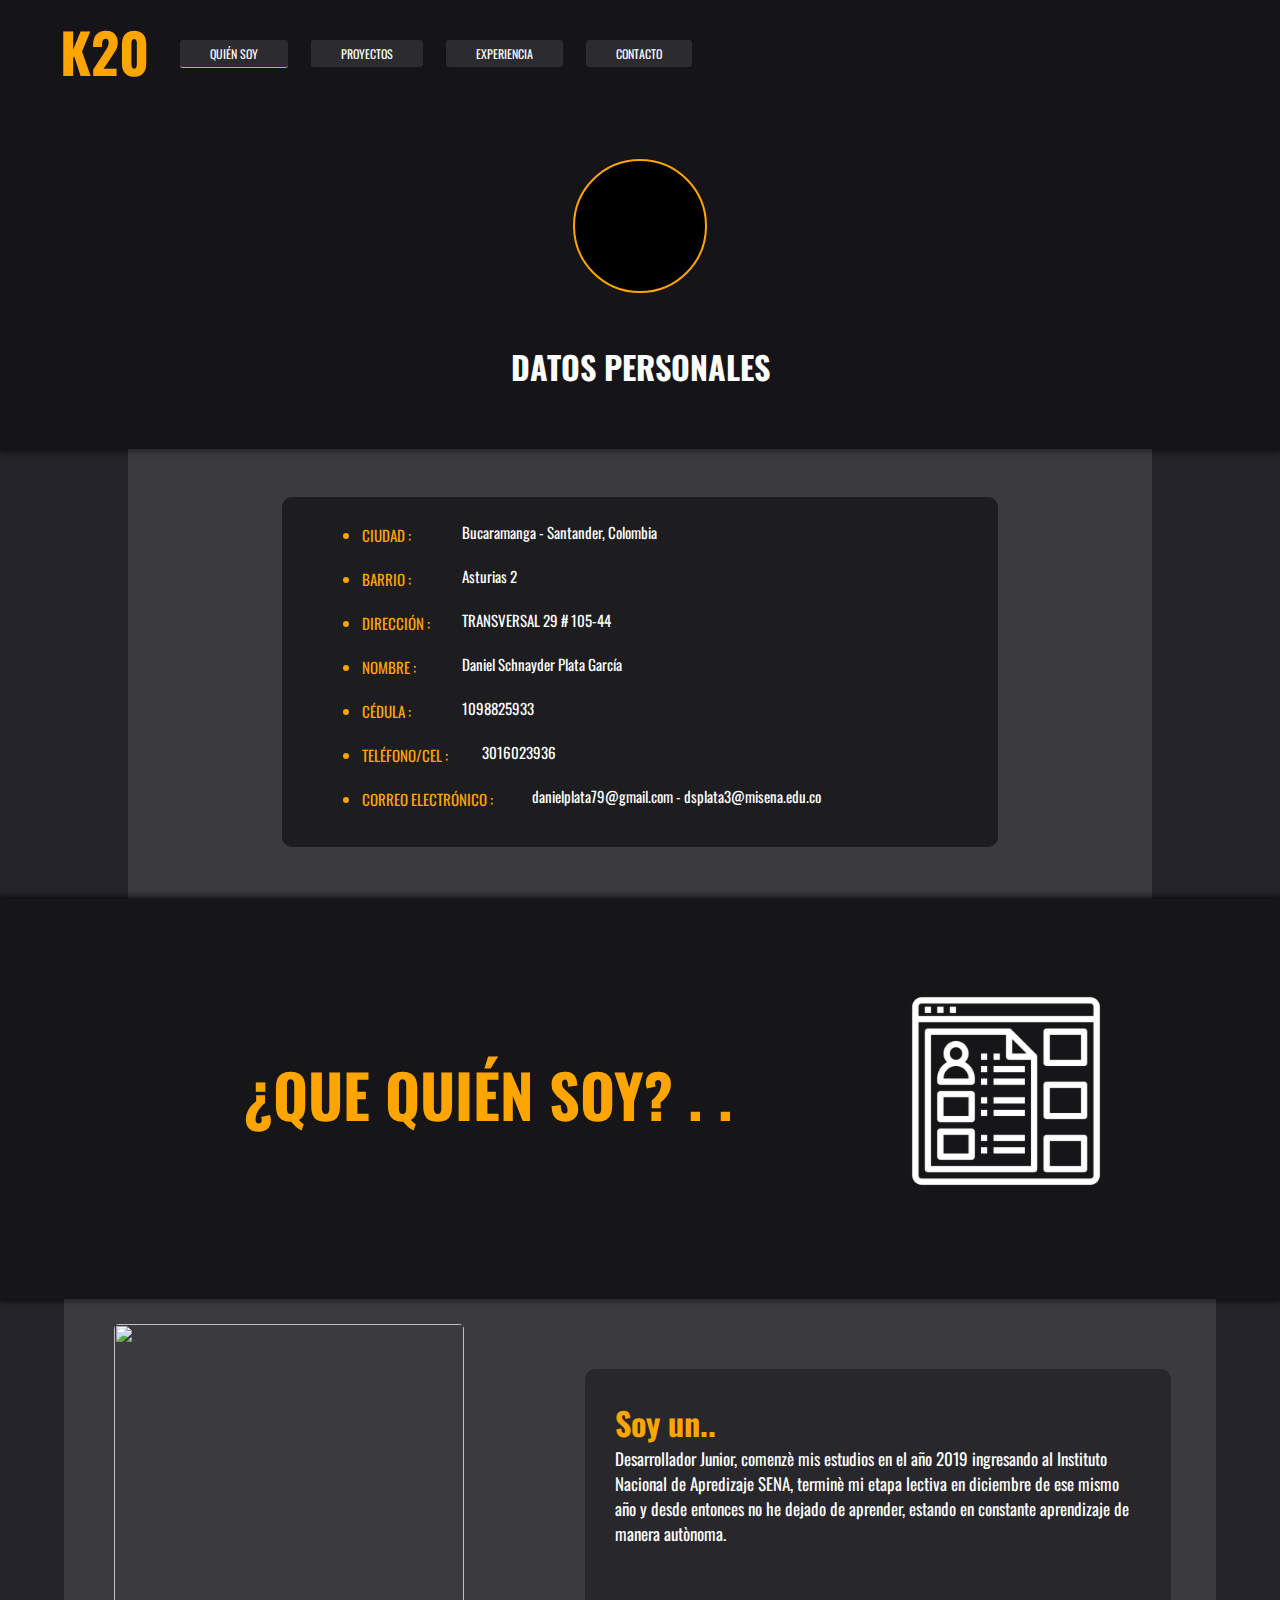
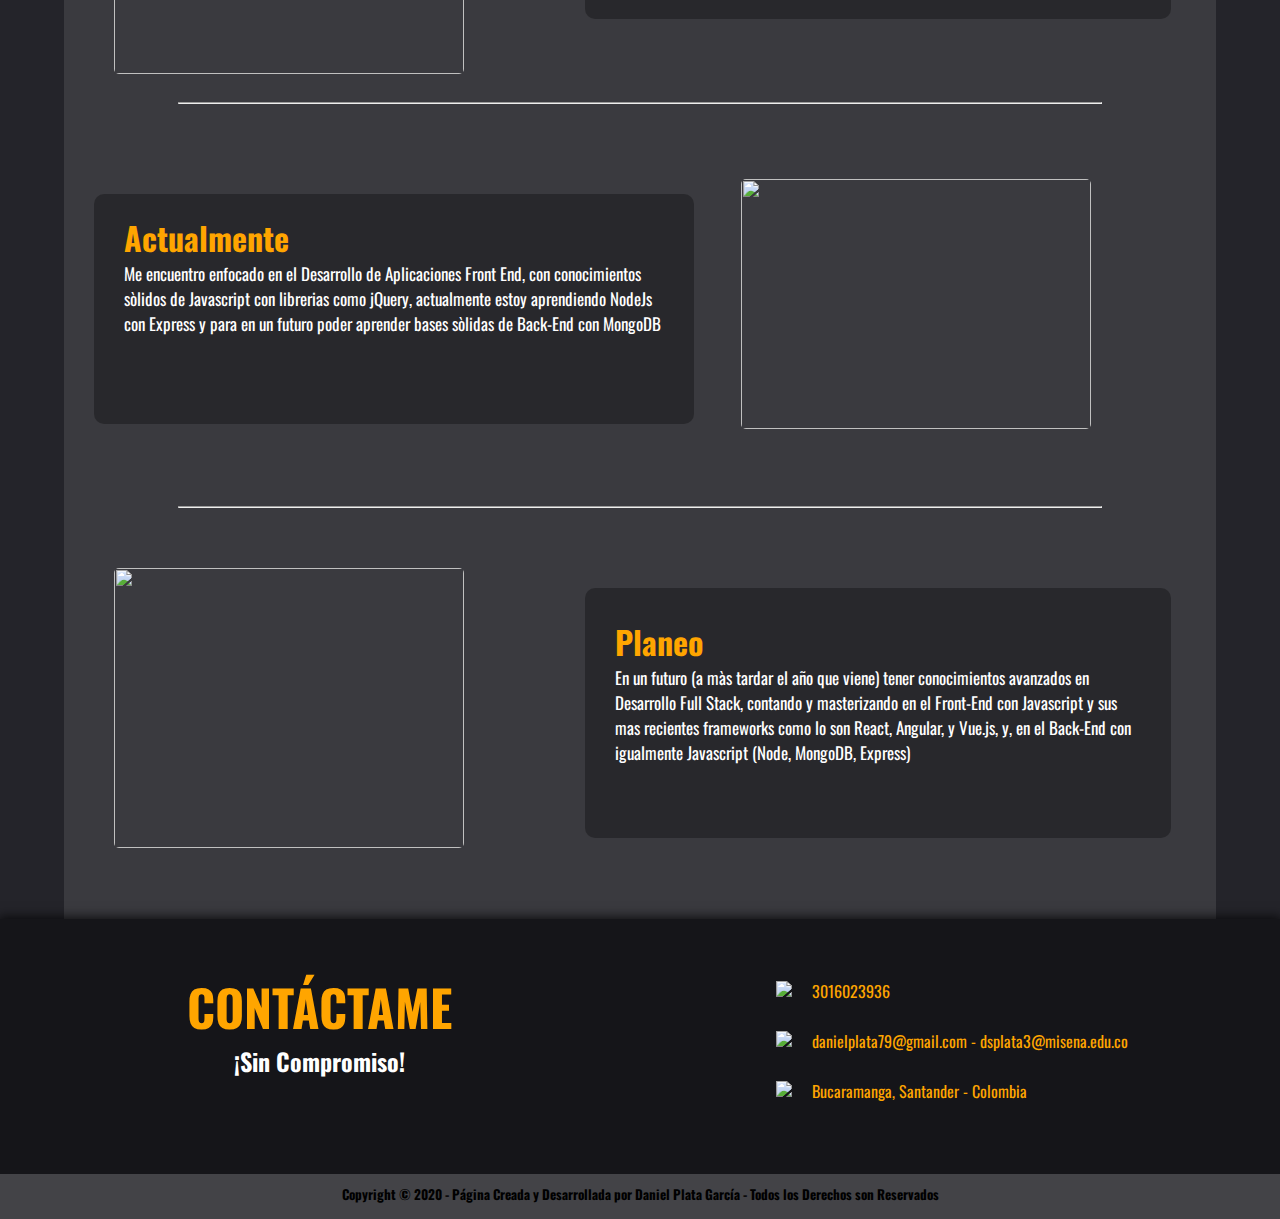
==== commit 61f33b6a: "Update 1.5" ====
--- a/pages/about-me.html
+++ b/pages/about-me.html
@@ -32,7 +32,7 @@
 				<ul>
 					<li id="li"><a href="about-me.html">QUIÉN SOY</a></li>
 					<li><a href="../index.html">PROYECTOS</a></li>
-					<li><a href="experience.html">EXPERIENCIA</a></li>
+					<li><a href="#">EXPERIENCIA</a></li>
 					<li class="li-contact"><a href="#footer-pc-1">CONTACTO</a></li>
 				</ul>
 			</div>
@@ -105,8 +105,8 @@
 					
 					<div class="main-22-2">
 						<div class="main-22-21">
-							<h1>TITULO 1</h1>
-							<p>Lorem Ipsum is simply dummy text of the printing and typesetting industry. Lorem Ipsum has been the industry's standard dummy text ever since the 1500s, when an unknown printer took a galley of type and scrambled it to make a type specimen book. It has survived not only five centuries.</p>
+							<h1>Soy un..</h1>
+							<p>Desarrollador Junior, comenzè mis estudios en el año 2019 ingresando al Instituto Nacional de Apredizaje SENA, terminè mi etapa lectiva en diciembre de ese mismo año y desde entonces no he dejado de aprender, estando en constante aprendizaje de manera autònoma.</p>
 						</div>
 					</div>
 				</div>
@@ -116,8 +116,8 @@
 				<div class="main-22" id="main-32">
 					<div id="main-22-12">
 						<div class="main-22-22">
-							<h1>TITULO 1</h1>
-							<p>Lorem Ipsum is simply dummy text of the printing and typesetting industry. Lorem Ipsum has been the industry's standard dummy text ever since the 1500s, when an unknown printer took a galley of type and scrambled it to make a type specimen book. It has survived not only five centuries.</p>
+							<h1>Actualmente</h1>
+							<p>Me encuentro enfocado en el Desarrollo de Aplicaciones Front End, con conocimientos sòlidos de Javascript con librerias como jQuery, actualmente estoy aprendiendo NodeJs con Express y para en un futuro poder aprender bases sòlidas de Back-End con MongoDB</p>
 						</div>
 					</div>
 
@@ -135,8 +135,8 @@
 					
 					<div class="main-22-2">
 						<div class="main-22-21" id="main-22-31">
-							<h1>TITULO 1</h1>
-							<p>Lorem Ipsum is simply dummy text of the printing and typesetting industry. Lorem Ipsum has been the industry's standard dummy text ever since the 1500s, when an unknown printer took a galley of type and scrambled it to make a type specimen book. It has survived not only five centuries.</p>
+							<h1>Planeo</h1>
+							<p>En un futuro (a màs tardar el año que viene) tener conocimientos avanzados en Desarrollo Full Stack, contando y masterizando en el Front-End con Javascript y sus mas recientes frameworks como lo son React, Angular, y Vue.js, y, en el Back-End con igualmente Javascript (Node, MongoDB, Express)</p>
 						</div>
 					</div>
 				</div>
@@ -178,4 +178,4 @@
 		</div>
 	</footer>
 </body>
-</html>+</html>
--- a/pages/about-me.css
+++ b/pages/about-me.css
@@ -1214,7 +1214,7 @@
 
 }
 
-@media only screen and (max-width: 996px) {
+@media only screen and (max-width: 997px) {
 
 	.main-22-2 {
 		background: ;
@@ -1233,12 +1233,22 @@
 	#main-32 {
 		background: #24242a;
 		margin-top: 30px;
-	}
+
+		-webkit-box-shadow: 0px 0px 7px 2px rgba(0,0,0,0.75);
+		-moz-box-shadow: 0px 0px 7px 2px rgba(0,0,0,0.75);
+		box-shadow: 0px 0px 7px 2px rgba(0,0,0,0.75);
+	}
+
+	/*#*/
 
 	#main-33 {
 		margin-top: 20px;
 		background: ;
 		height: 561px;
+	}
+
+	body {
+		background: ;
 	}
 }
 
@@ -1262,6 +1272,7 @@
 		background: ;
 		padding-top: 1px;
 		height: 380px;
+		margin-top: -17px;
 	}
 		#datos-card li {
 			margin-left: 20px;
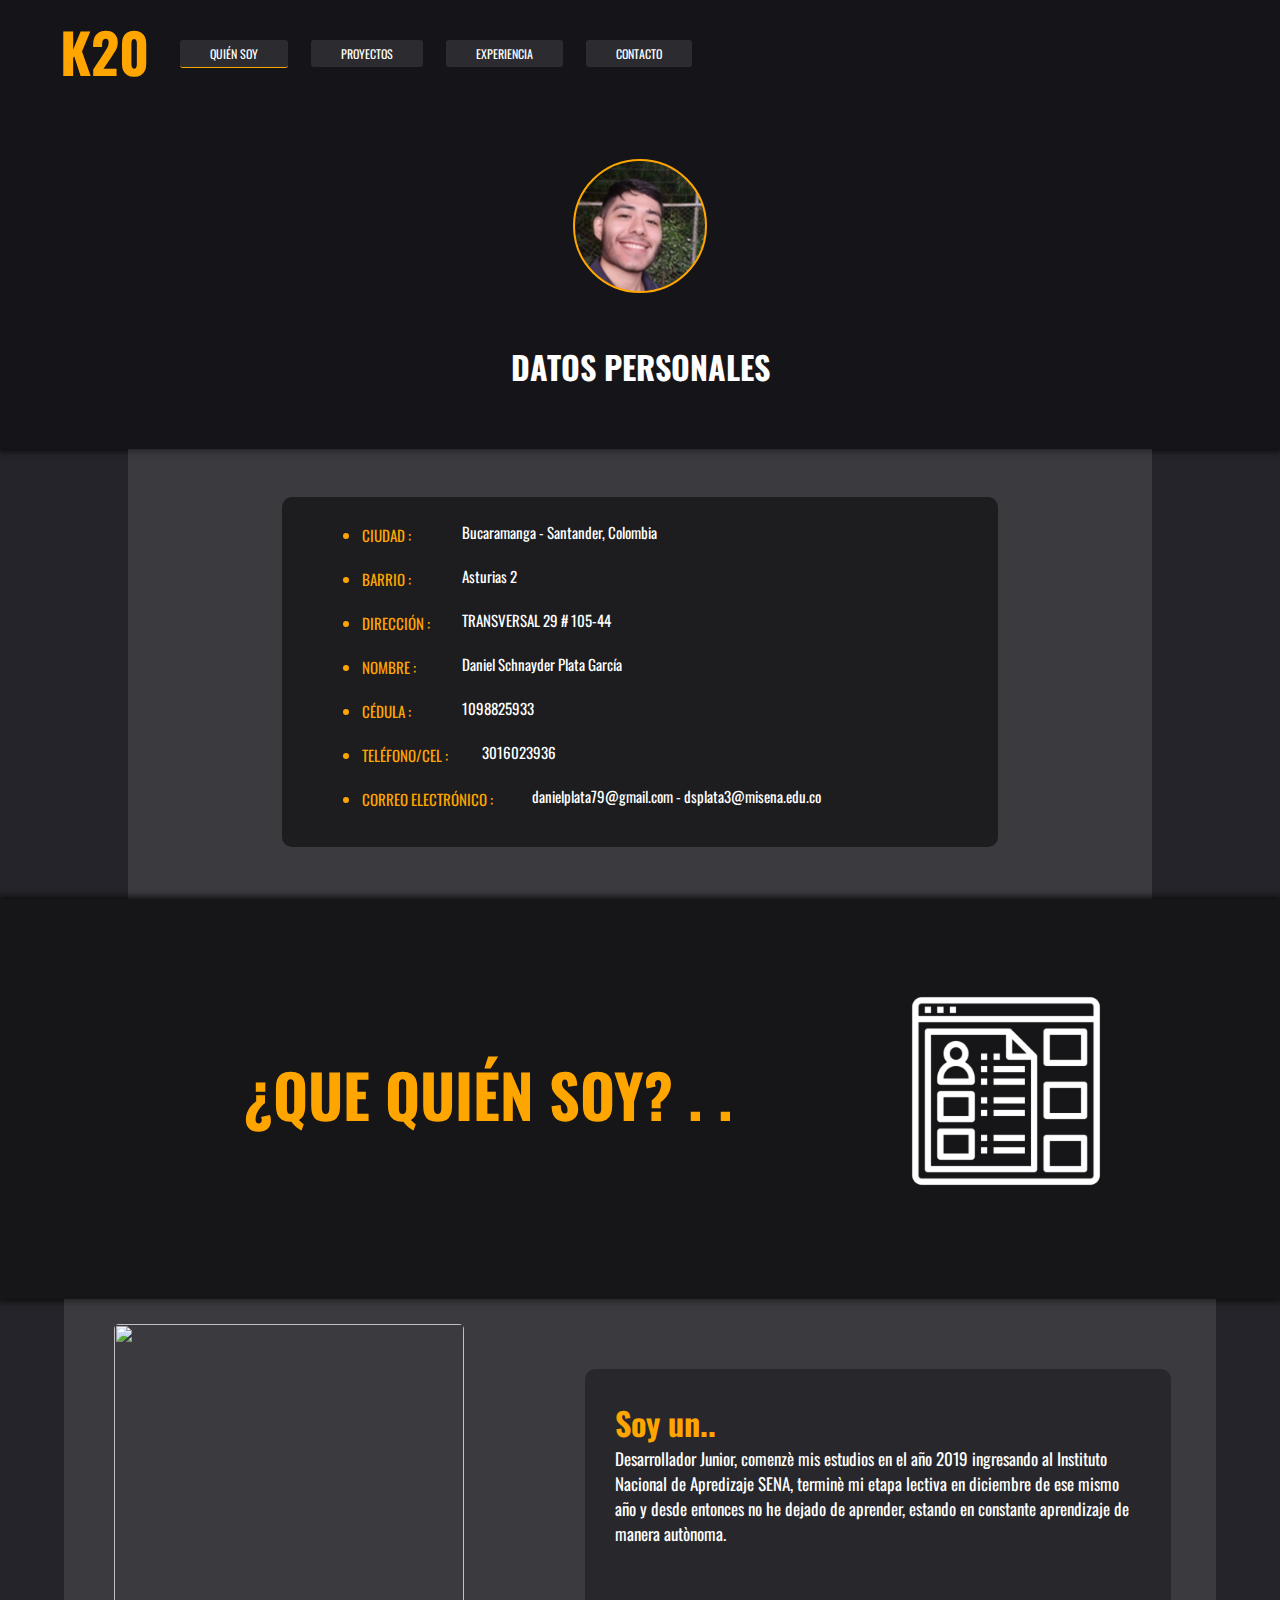
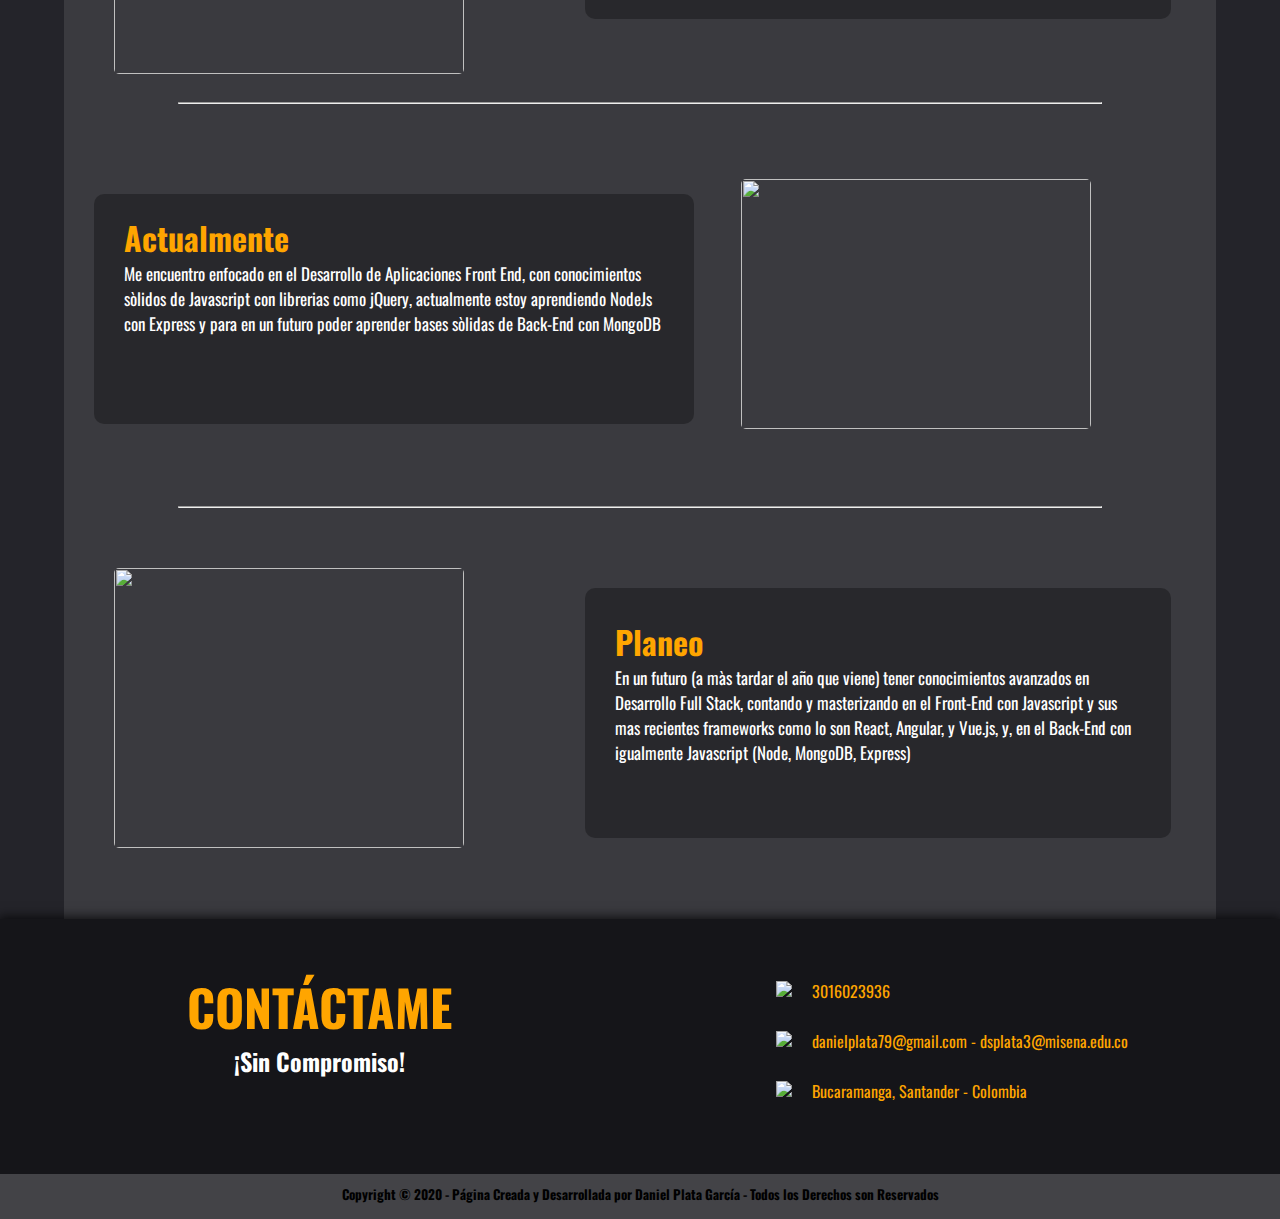
==== commit 72934a69: "Update 1.6" ====
--- a/pages/about-me.html
+++ b/pages/about-me.html
@@ -32,7 +32,7 @@
 				<ul>
 					<li id="li"><a href="about-me.html">QUIÉN SOY</a></li>
 					<li><a href="../index.html">PROYECTOS</a></li>
-					<li><a href="#">EXPERIENCIA</a></li>
+					<li><a href="experience.html">EXPERIENCIA</a></li>
 					<li class="li-contact"><a href="#footer-pc-1">CONTACTO</a></li>
 				</ul>
 			</div>
--- a/pages/about-me.css
+++ b/pages/about-me.css
@@ -102,7 +102,7 @@
 		height: 130px;
 		margin: auto;
 		margin-top: 150px;
-		background: url(../images/profile3.jpg);
+		background: url(../images/profile4.jpg);
 		background-color: black;
 		background-repeat: no-repeat;
 		background-position: center;
